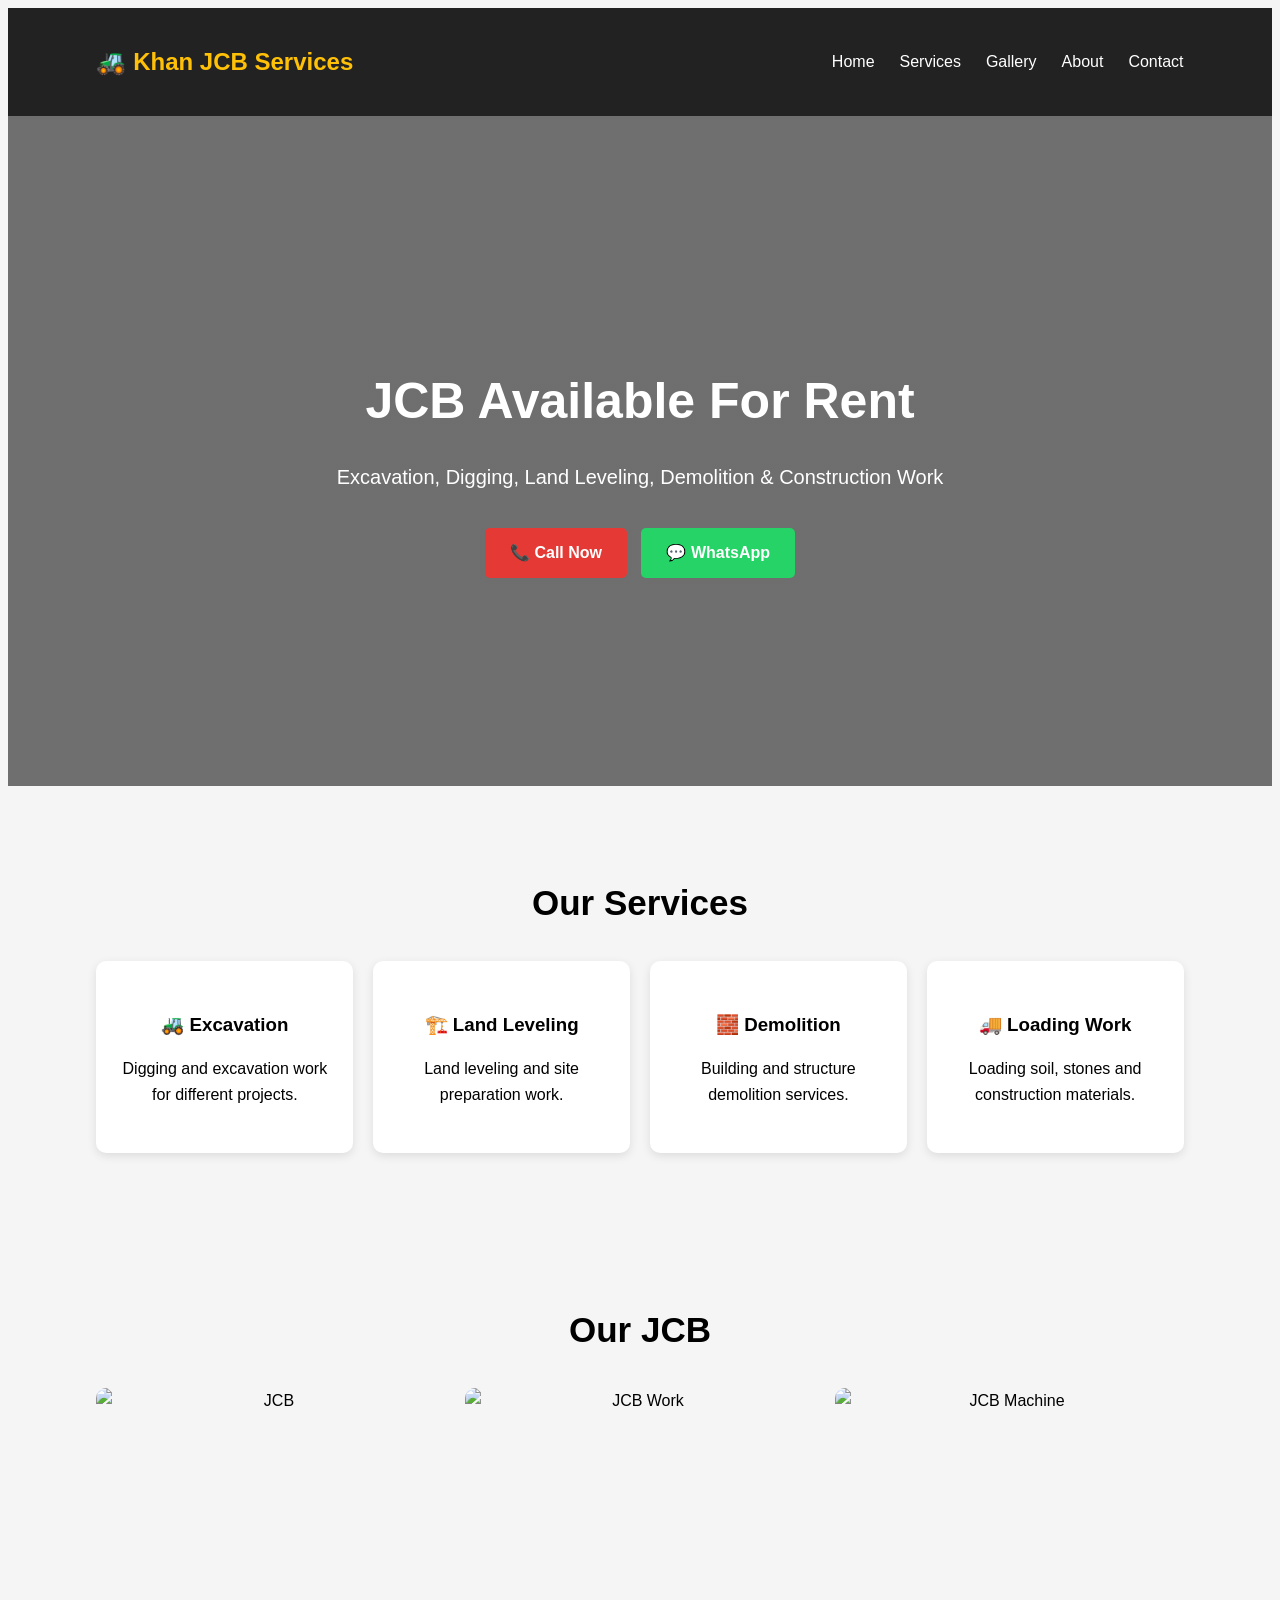
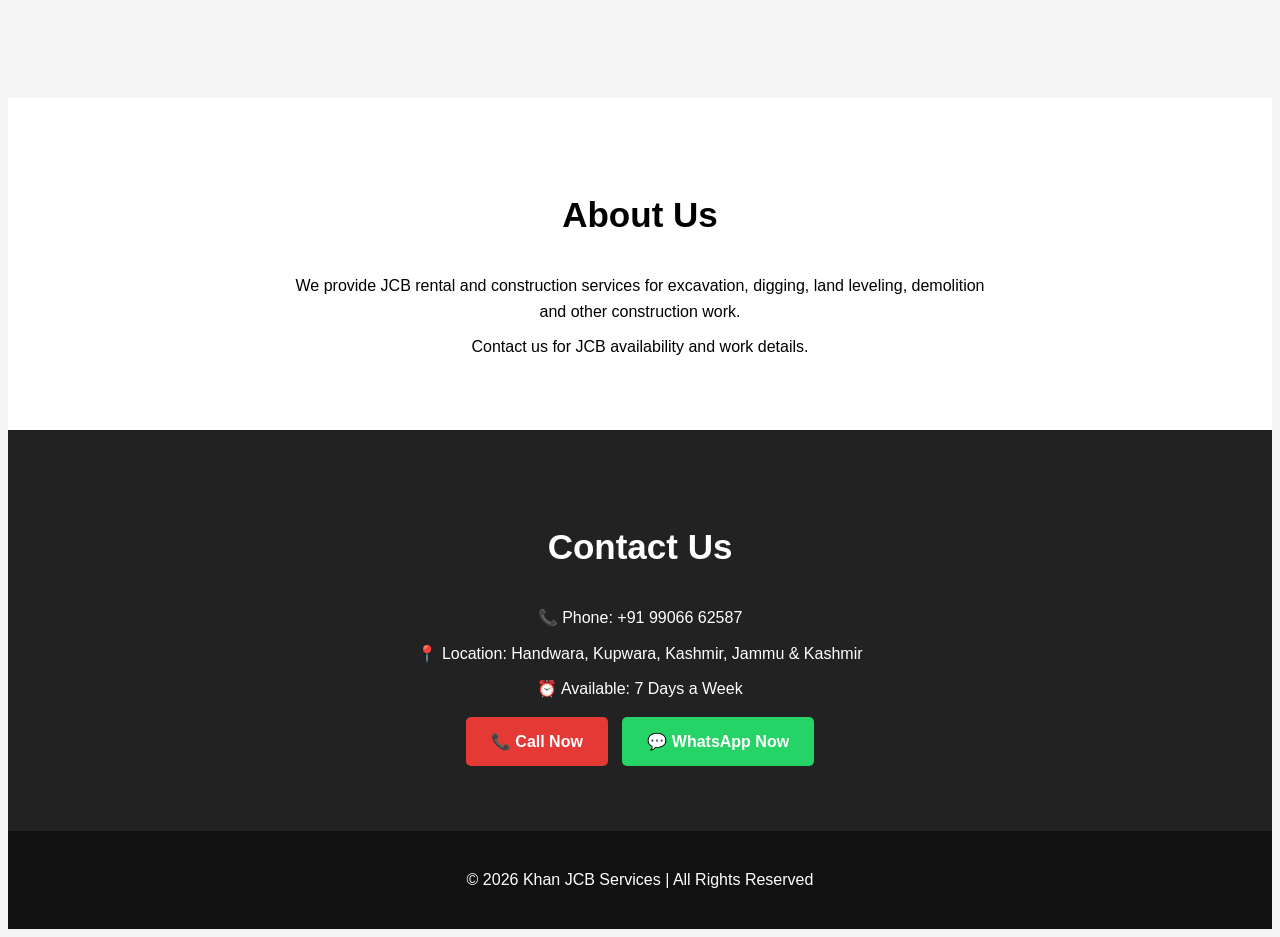
==== index.html @ 16a3d6e7 "Add files via upload" ====
<!DOCTYPE html>
<html lang="en">
<head>
    <meta charset="UTF-8">
    <meta name="viewport" content="width=device-width, initial-scale=1.0">

    <title>Khan JCB Services</title>

    <link rel="stylesheet" href="style.css">
</head>
<body>

    <!-- Navigation -->
    <header>
        <nav>
            <h2>🚜 Khan JCB Services</h2>

            <ul>
                <li><a href="#home">Home</a></li>
                <li><a href="#services">Services</a></li>
                <li><a href="#gallery">Gallery</a></li>
                <li><a href="#about">About</a></li>
                <li><a href="#contact">Contact</a></li>
           </ul>
        </nav>
    </header>


    <!-- Home -->
    <section id="home" class="hero">

        <div class="hero-content">

            <h1>JCB Available For Rent</h1>

            <p>
                Excavation, Digging, Land Leveling,
                Demolition & Construction Work
            </p>

            <a href="tel:+919906662587" class="btn call">
                📞 Call Now
            </a>

            <a href="https://wa.me/919906662587" class="btn whatsapp">
                💬 WhatsApp
            </a>

        </div>

    </section>


    <!-- Services -->
    <section id="services">

        <h2>Our Services</h2>

        <div class="services-container">

            <div class="service">
                <h3>🚜 Excavation</h3>
                <p>Digging and excavation work for different projects.</p>
            </div>

            <div class="service">
                <h3>🏗️ Land Leveling</h3>
                <p>Land leveling and site preparation work.</p>
            </div>

            <div class="service">
                <h3>🧱 Demolition</h3>
                <p>Building and structure demolition services.</p>
            </div>

            <div class="service">
                <h3>🚚 Loading Work</h3>
                <p>Loading soil, stones and construction materials.</p>
            </div>

        </div>

    </section>


    <!-- Gallery -->
    <section id="gallery">

        <h2>Our JCB</h2>

        <div class="gallery">

            <img src="images/WhatsApp Image 2026-09-18 at 10.40.26 (1).jpeg" alt="JCB">
            <img src="images/WhatsApp Image 2026-09-18 at 14.47.20.jpeg" alt="JCB Work">
            <img src="images/WhatsApp Image 2026-09-18 at 10.40.27.jpeg" alt="JCB Machine">

        </div>

    </section>


    <!-- About -->
    <section id="about">

        <h2>About Us</h2>

        <p>
            We provide JCB rental and construction services
            for excavation, digging, land leveling, demolition
            and other construction work.
        </p>

        <p>
            Contact us for JCB availability and work details.
        </p>

    </section>


    <!-- Contact -->
    <section id="contact">

        <h2>Contact Us</h2>

        <p>📞 Phone: +91 99066 62587</p>

        <p>📍 Location: Handwara, Kupwara, Kashmir, Jammu & Kashmir</p>

        <p>⏰ Available: 7 Days a Week</p>

        <a href="tel:+919906662587" class="btn call">
            📞 Call Now
        </a>

        <a href="https://wa.me/919906662587" class="btn whatsapp">
            💬 WhatsApp Now
        </a>

    </section>


    <!-- Footer -->
    <footer>

        <p>
            © 2026 Khan JCB Services | All Rights Reserved
        </p> </footer>

</body>
</html>
---- style.css ----
css
* {
    margin: 0;
    padding: 0;
    box-sizing: border-box;
}

body {
    font-family: Arial, sans-serif;
    line-height: 1.6; 
      background: #f5f5f5;
}


/* Navigation */

header {
    background: #222;
    color: white;
      padding: 15px 7%;
}

nav {
    display: flex;
    justify-content: space-between;
    align-items: center;
}
nav h2 {
    color: #ffc107;
}

nav ul {
    display: flex;
    list-style: none;
    gap: 25px;
}

nav a {
    color: white;
    text-decoration: none;
}

nav a:hover {
    color: #ffc107;
}


/* Hero */

.hero {
    min-height: 550px;

    background-image:
        linear-gradient(rgba(0,0,0,0.55), rgba(0,0,0,0.55)),
        url("images/WhatsApp Image 2026-09-18 at 10.40.26 (2).jpeg");

    background-size: cover;
    background-position: center;
 display: flex;
    justify-content: center;
    align-items: center;

    text-align: center;
    color: white;
}

.hero-content h1 {
    font-size: 50px;
    margin-bottom: 15px;
}

.hero-content p {
    font-size: 20px;
    margin-bottom: 30px;
}


/* Buttons */

.btn {
    display: inline-block;

    padding: 12px 25px;
    margin: 5px;

    border-radius: 5px;

    text-decoration: none;
    color: white;

    font-weight: bold;
}

.call {
    background: #e53935;
}

.whatsapp {
    background: #25d366;
}

.btn:hover {
    opacity: 0.8;
}


/* Sections */

section {
    padding: 60px 7%;
    text-align: center;
}

section h2 {
    font-size: 35px;
    margin-bottom: 30px;
}


/* Services */

.services-container {
    display: grid;

    grid-template-columns:
        repeat(4, 1fr);

    gap: 20px;
}

.service {
    background: white;

    padding: 30px 20px;

    border-radius: 10px;

    box-shadow:
        0 3px 10px rgba(0,0,0,0.1);
}

.service h3 {
    margin-bottom: 10px;
}


/* Gallery */

.gallery {
    display: grid;

    grid-template-columns:
        repeat(3, 1fr);

    gap: 20px;
}

.gallery img {
    width: 100%;
    height: 250px;

    object-fit: cover;

    border-radius: 10px;
}


/* About */

#about {
    background: white;
}

#about p {
    max-width: 700px;
    margin: 10px auto;
}


/* Contact */

#contact {
    background: #222;
    color: white;
}

#contact p {
    margin: 10px;
}


/* Footer */

footer {
    background: #111;
    color: white;

    text-align: center;

    padding: 20px;
}


/* Mobile */

@media (max-width: 768px) {

    nav {
        flex-direction: column;
        gap: 15px;
    }

    nav ul {
        flex-wrap: wrap;
        justify-content: center;
    }

    .hero-content h1 {
        font-size: 35px;
    }

    .services-container {
        grid-template-columns: 1fr;
    }

    .gallery {
        grid-template-columns: 1fr;
    }

}
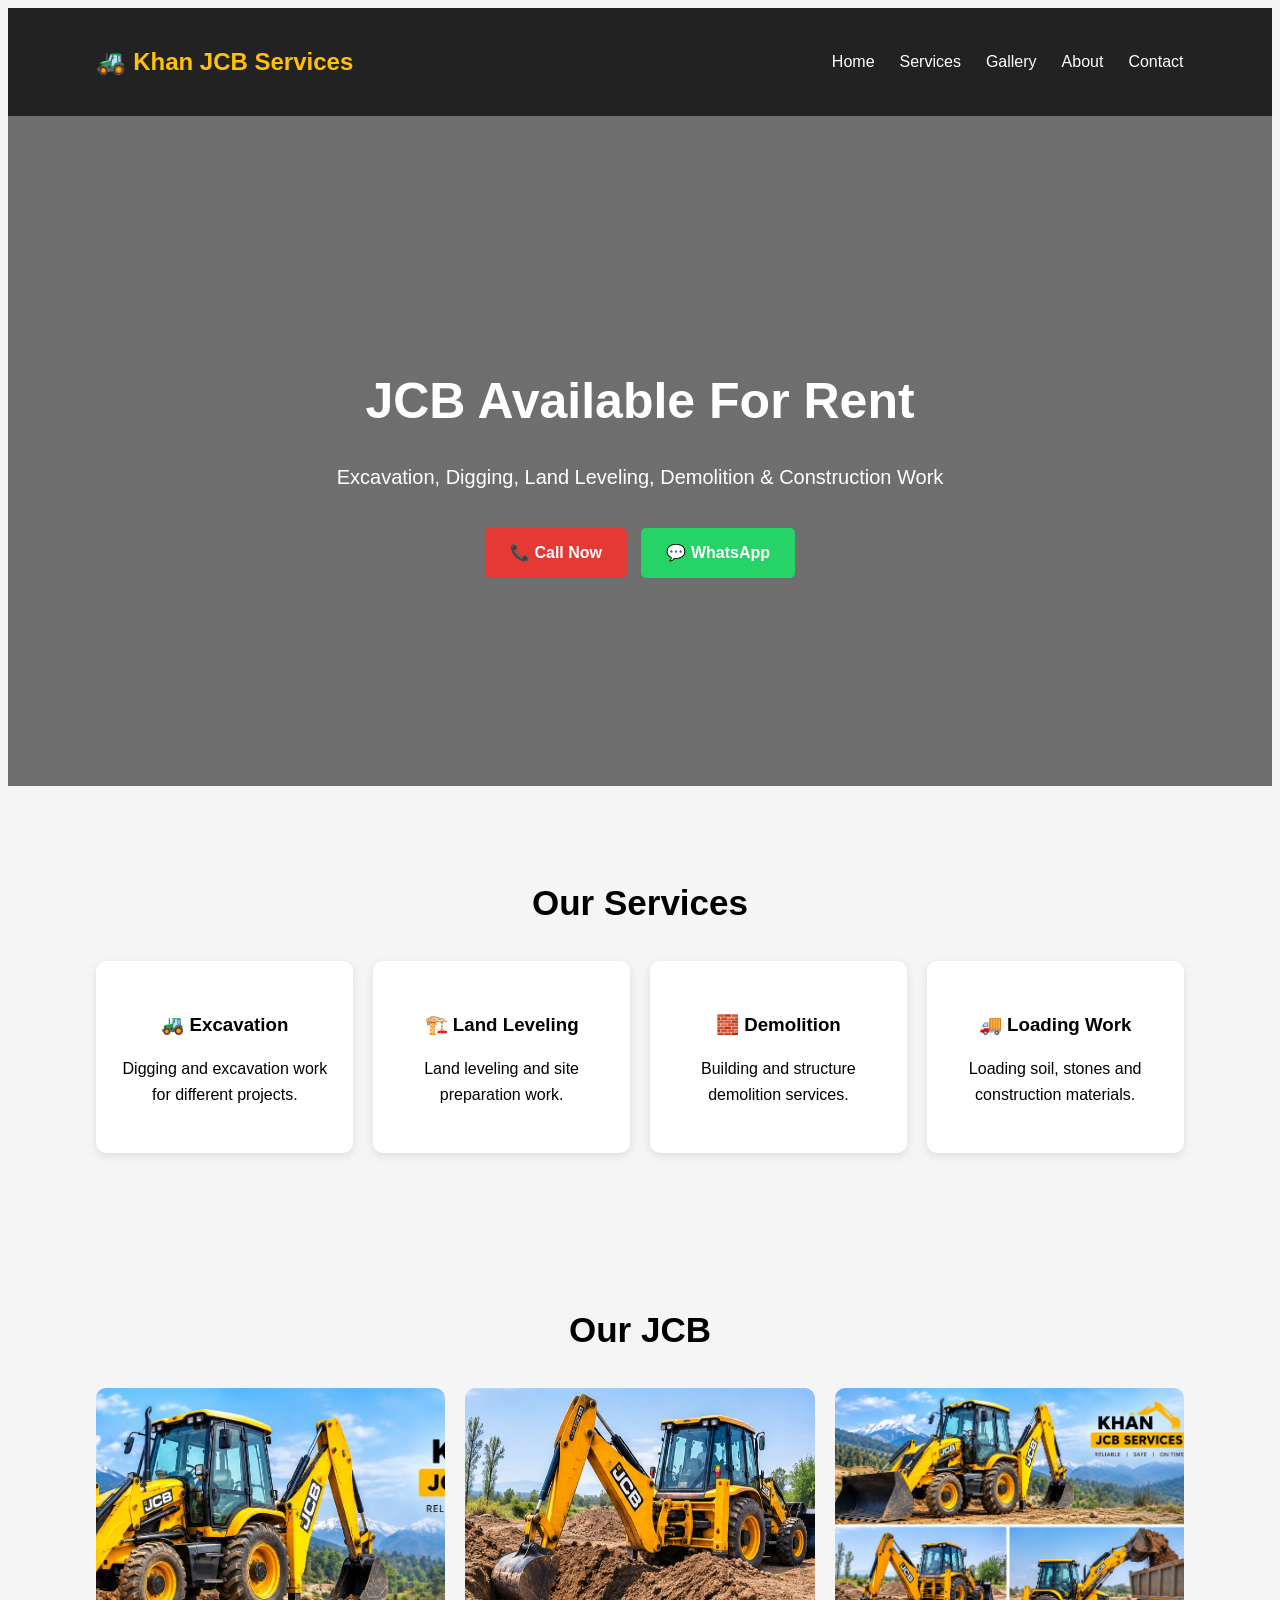
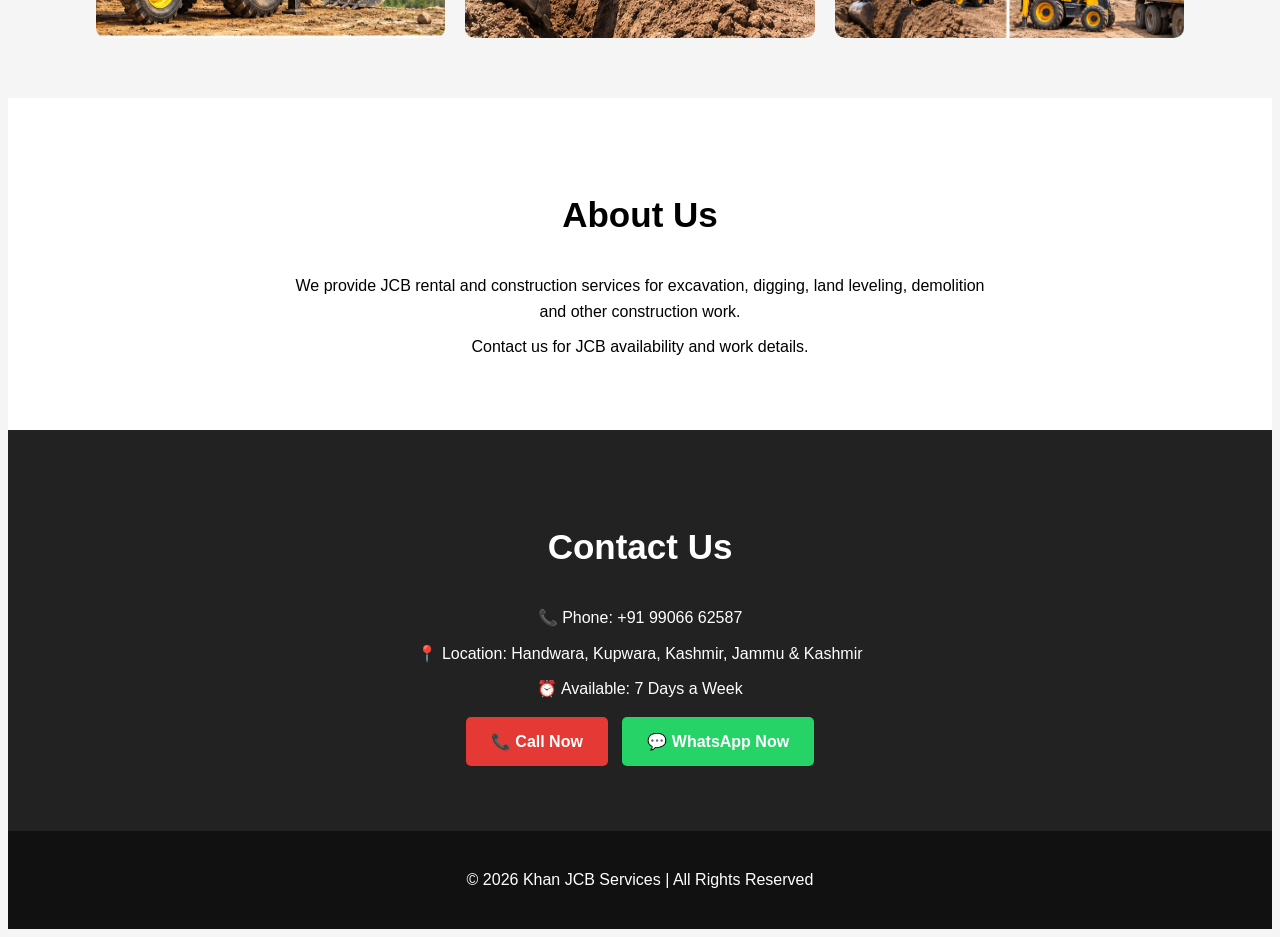
==== commit 5f7324ae: "Restore index.html structure and content" ====
--- a/index.html
+++ b/index.html
@@ -91,9 +91,9 @@
 
         <div class="gallery">
 
-            <img src="images/WhatsApp Image 2026-09-18 at 10.40.26 (1).jpeg" alt="JCB">
-            <img src="images/WhatsApp Image 2026-09-18 at 14.47.20.jpeg" alt="JCB Work">
-            <img src="images/WhatsApp Image 2026-09-18 at 10.40.27.jpeg" alt="JCB Machine">
+            <img src="jcb1.jpeg" alt="KHAN JCB SERVICES">
+            <img src="jcb2.jpeg" alt="KHAN JCB SERVICES">
+            <img src="jcb3.jpeg" alt="KHAN JCB SERVICES">
 
         </div>
 
@@ -148,4 +148,4 @@
         </p> </footer>
 
 </body>
-</html>+</html>
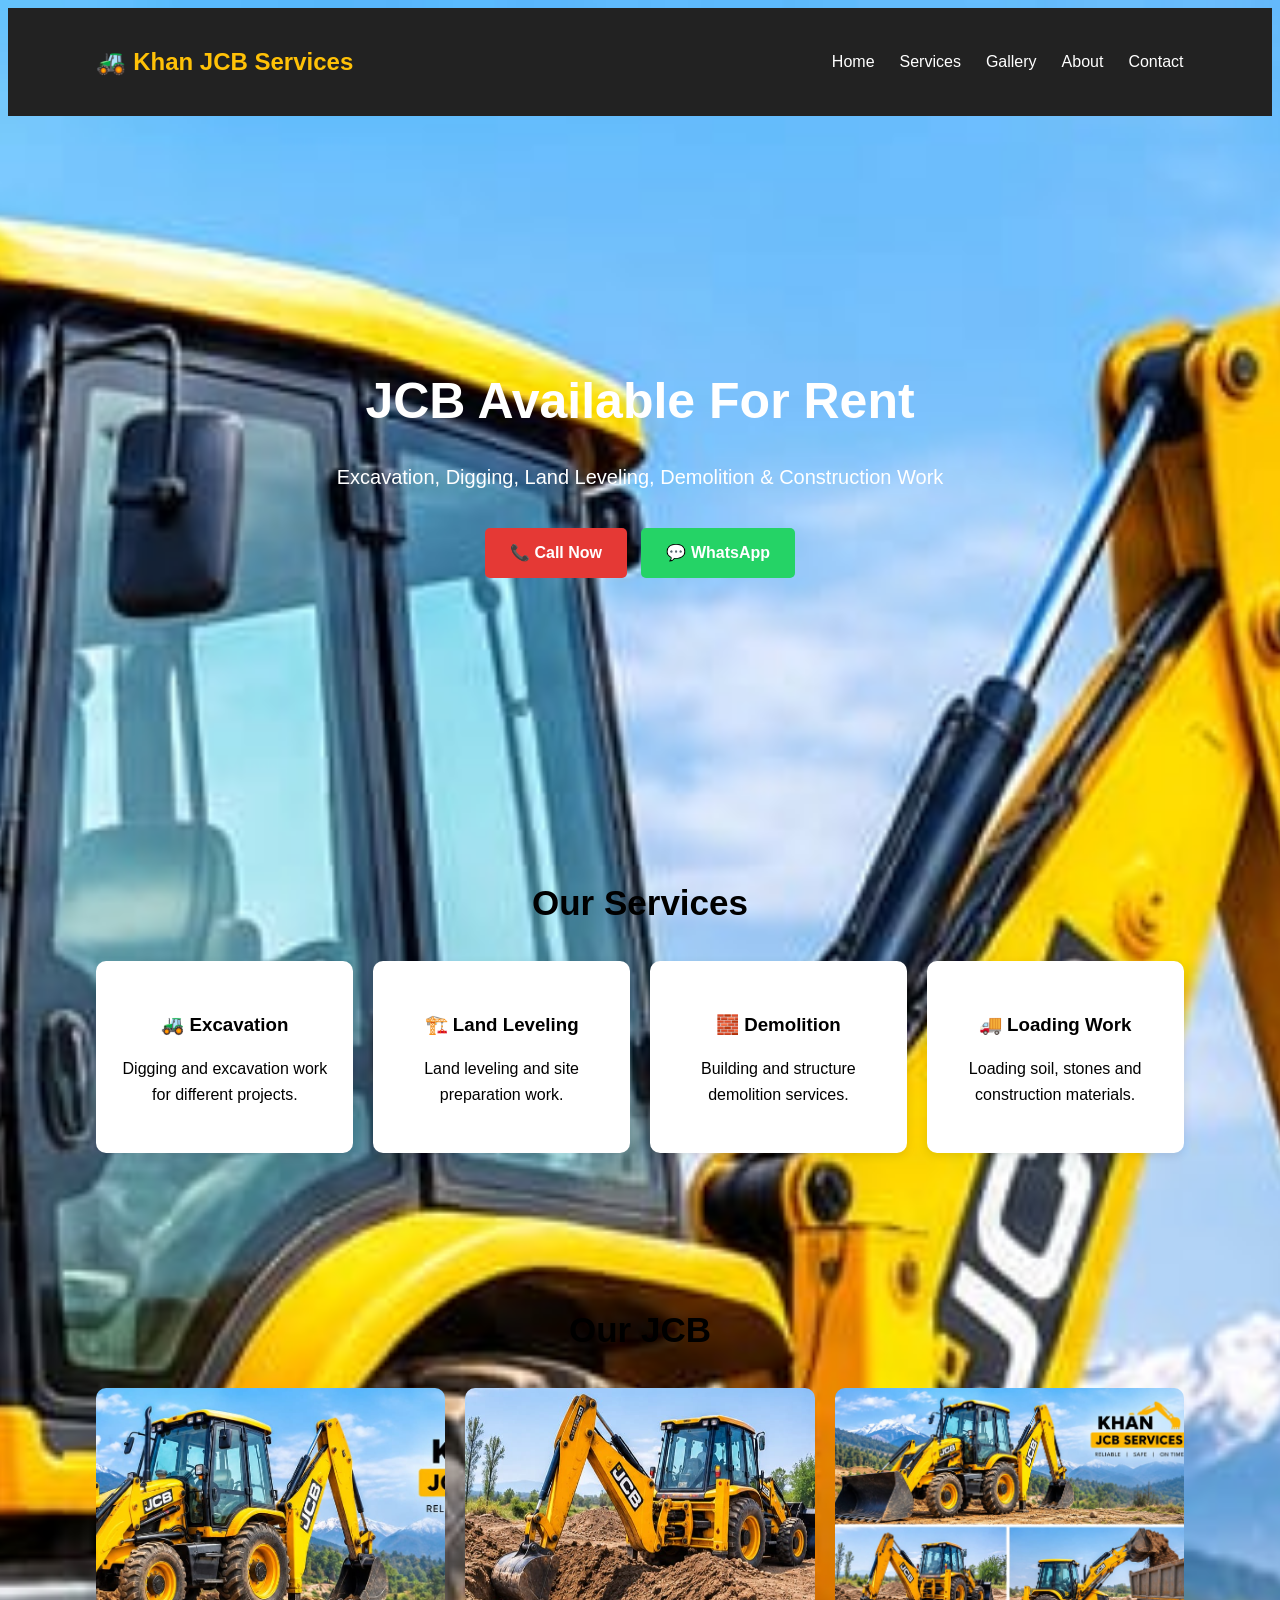
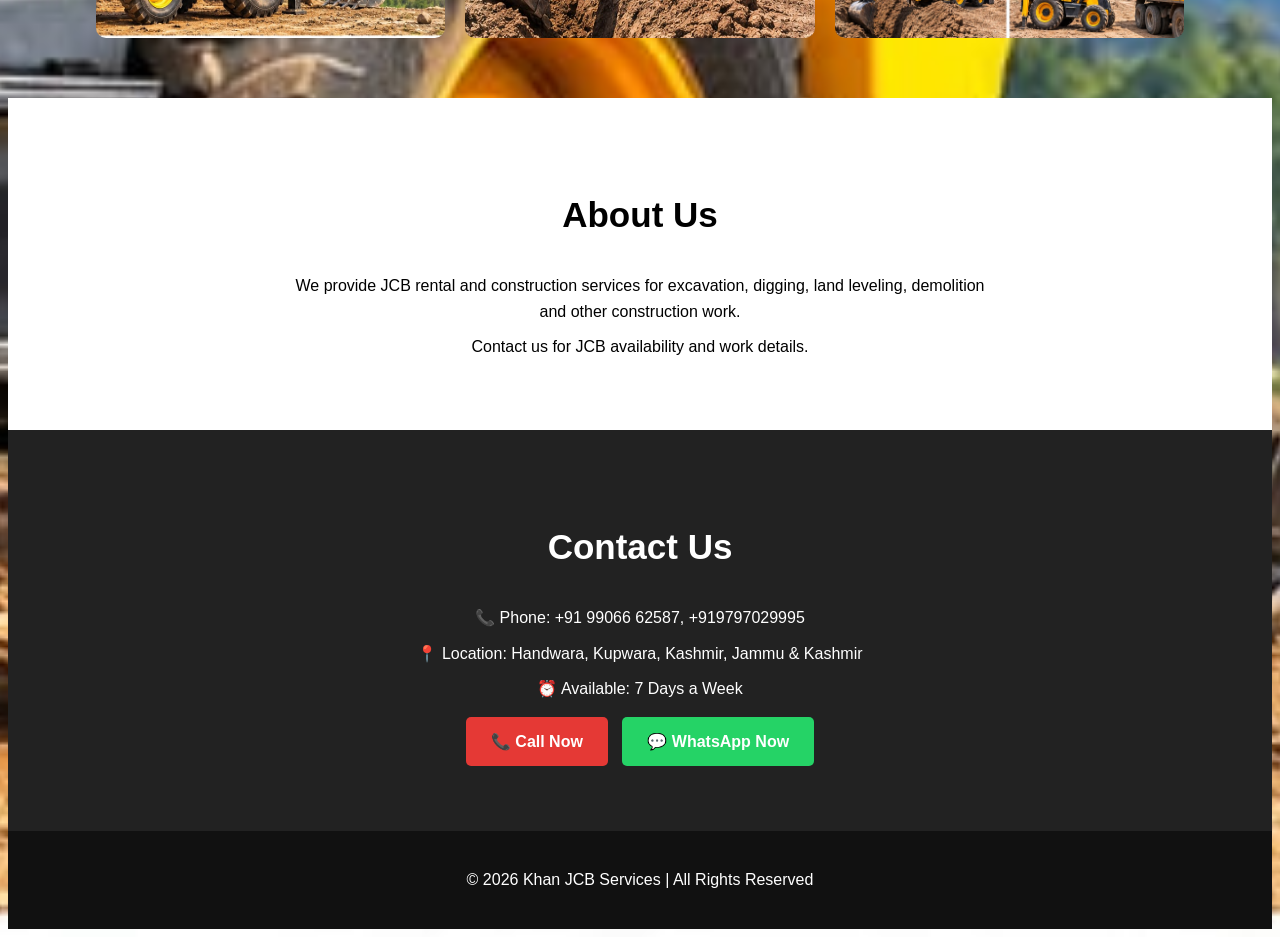
==== commit d70f16aa: "Revise index.html with new contact details Updated contact information and improved formatting." ====
--- a/index.html
+++ b/index.html
@@ -123,7 +123,7 @@
 
         <h2>Contact Us</h2>
 
-        <p>📞 Phone: +91 99066 62587</p>
+        <p>📞 Phone: +91 99066 62587, +919797029995</p>
 
         <p>📍 Location: Handwara, Kupwara, Kashmir, Jammu & Kashmir</p>
 
--- a/style.css
+++ b/style.css
@@ -9,6 +9,10 @@
     font-family: Arial, sans-serif;
     line-height: 1.6; 
       background: #f5f5f5;
+    background-image: url("jcb1.jpeg");
+    background-size: cover;
+    background-position: center;
+    background-repeat: no-repeat;
 }
 
 
@@ -52,7 +56,7 @@
 
     background-image:
         linear-gradient(rgba(0,0,0,0.55), rgba(0,0,0,0.55)),
-        url("images/WhatsApp Image 2026-09-18 at 10.40.26 (2).jpeg");
+        url("<img src="jcb4.jpeg" alt="KHAN JCB SERVICES">");
 
     background-size: cover;
     background-position: center;
@@ -227,4 +231,4 @@
         grid-template-columns: 1fr;
     }
 
-}+}
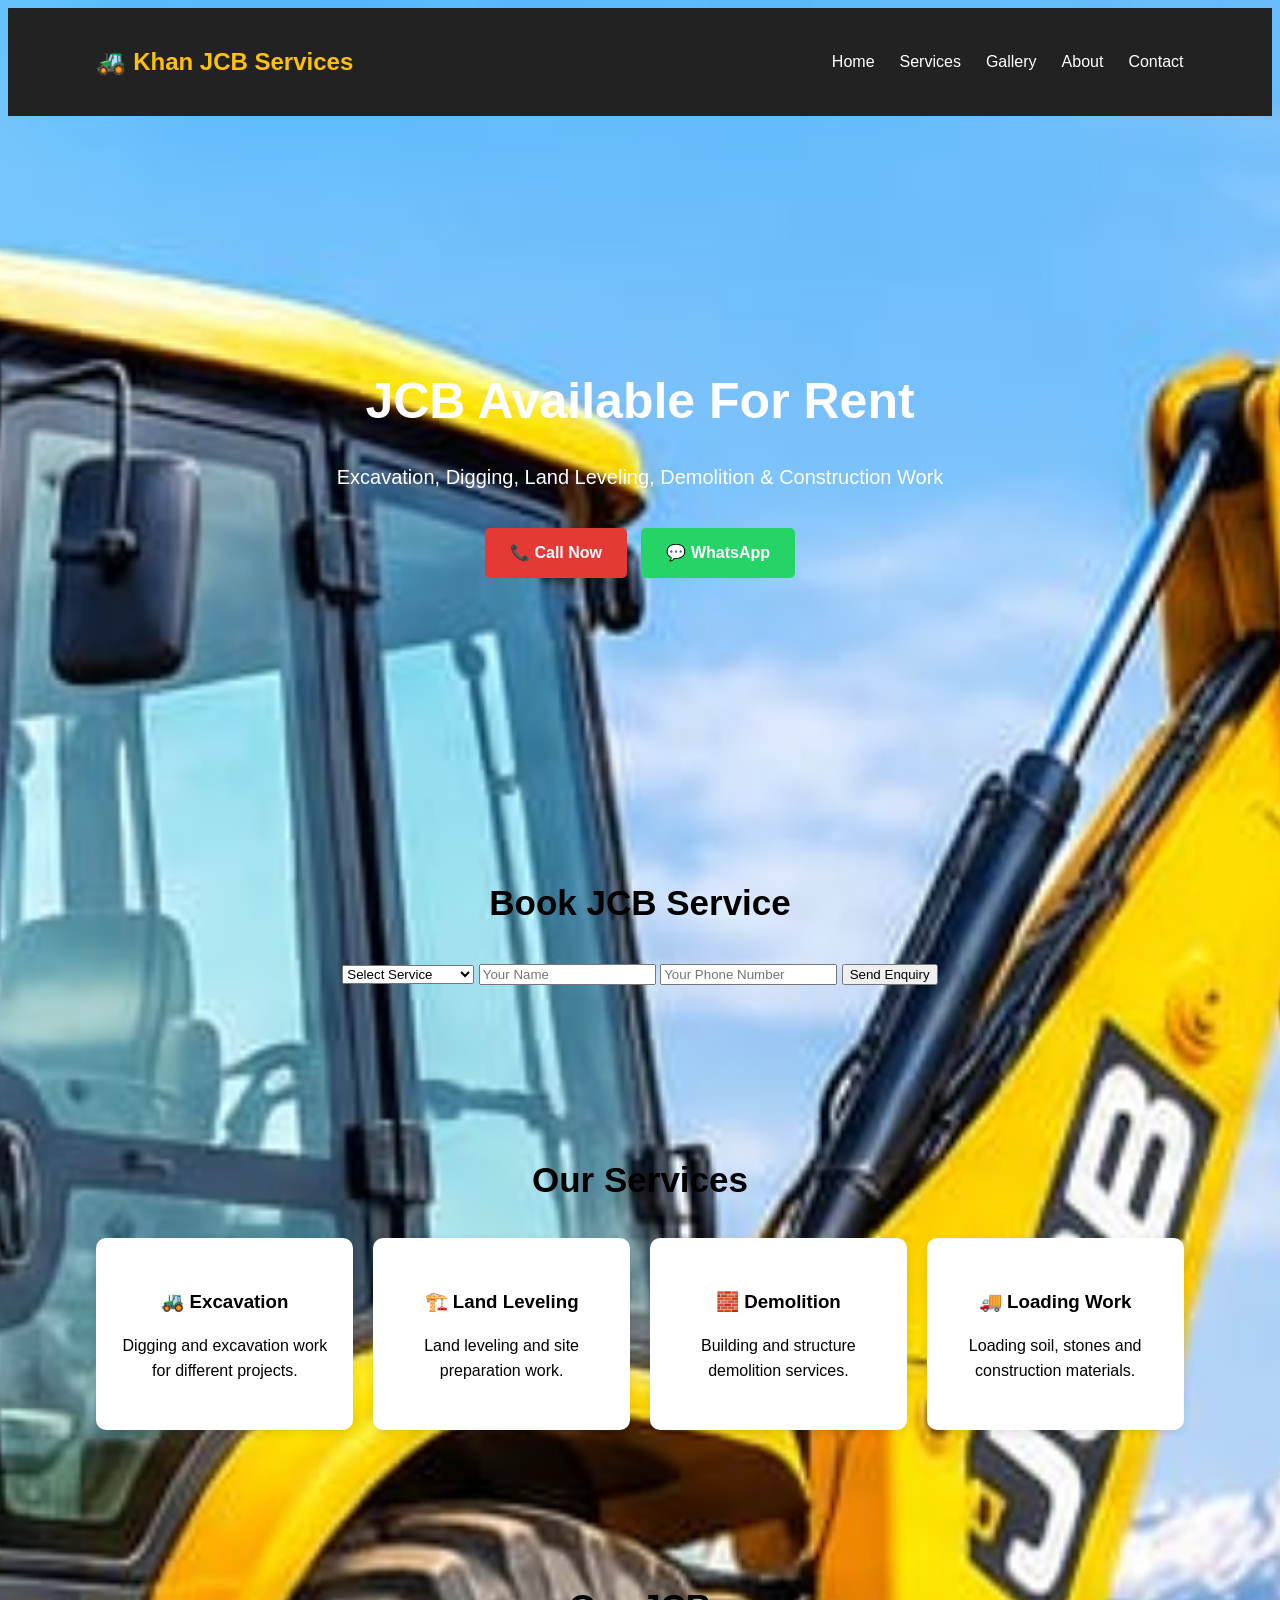
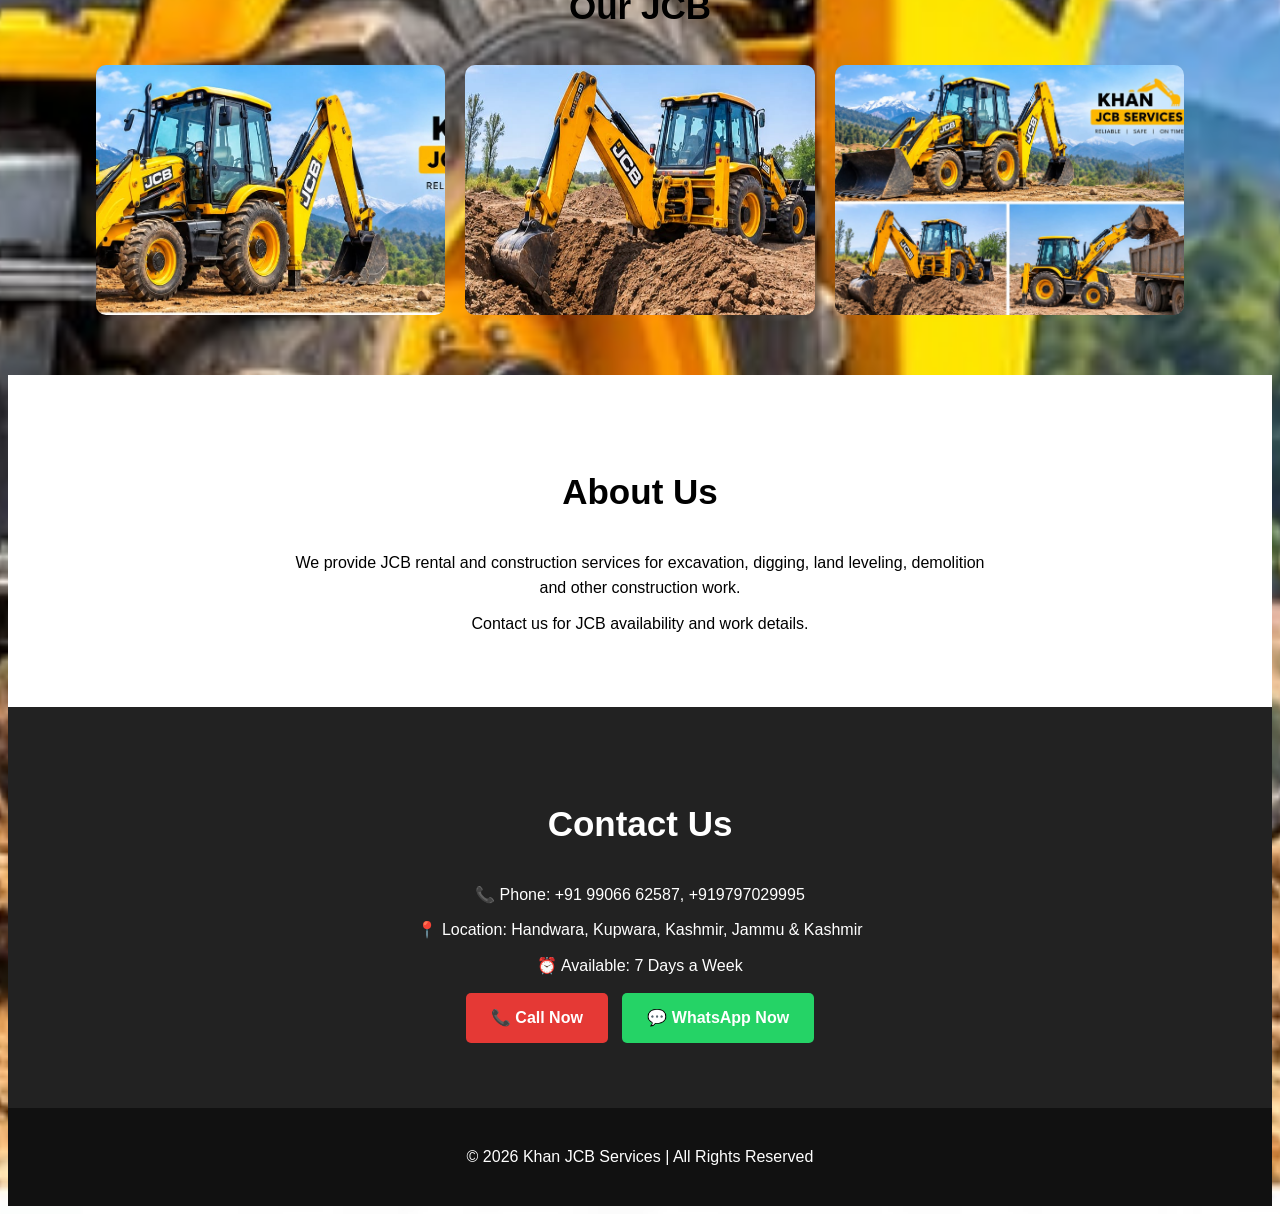
==== commit 9f17037a: "Update index.html" ====
--- a/index.html
+++ b/index.html
@@ -50,6 +50,25 @@
         </div>
 
     </section>
+    <section class="enquiry">
+    <h2>Book JCB Service</h2>
+
+    <select id="service">
+        <option value="">Select Service</option>
+        <option>JCB Excavation</option>
+        <option>Earthwork</option>
+        <option>Road Work</option>
+        <option>Construction Work</option>
+    </select>
+
+    <input type="text" id="customerName" placeholder="Your Name">
+
+    <input type="tel" id="phone" placeholder="Your Phone Number">
+
+    <button onclick="sendEnquiry()">Send Enquiry</button>
+
+    <p id="message"></p>
+</section>
 
 
     <!-- Services -->
@@ -146,6 +165,8 @@
         <p>
             © 2026 Khan JCB Services | All Rights Reserved
         </p> </footer>
+    <script src="script.js"></script>
+</body>
 
 </body>
 </html>
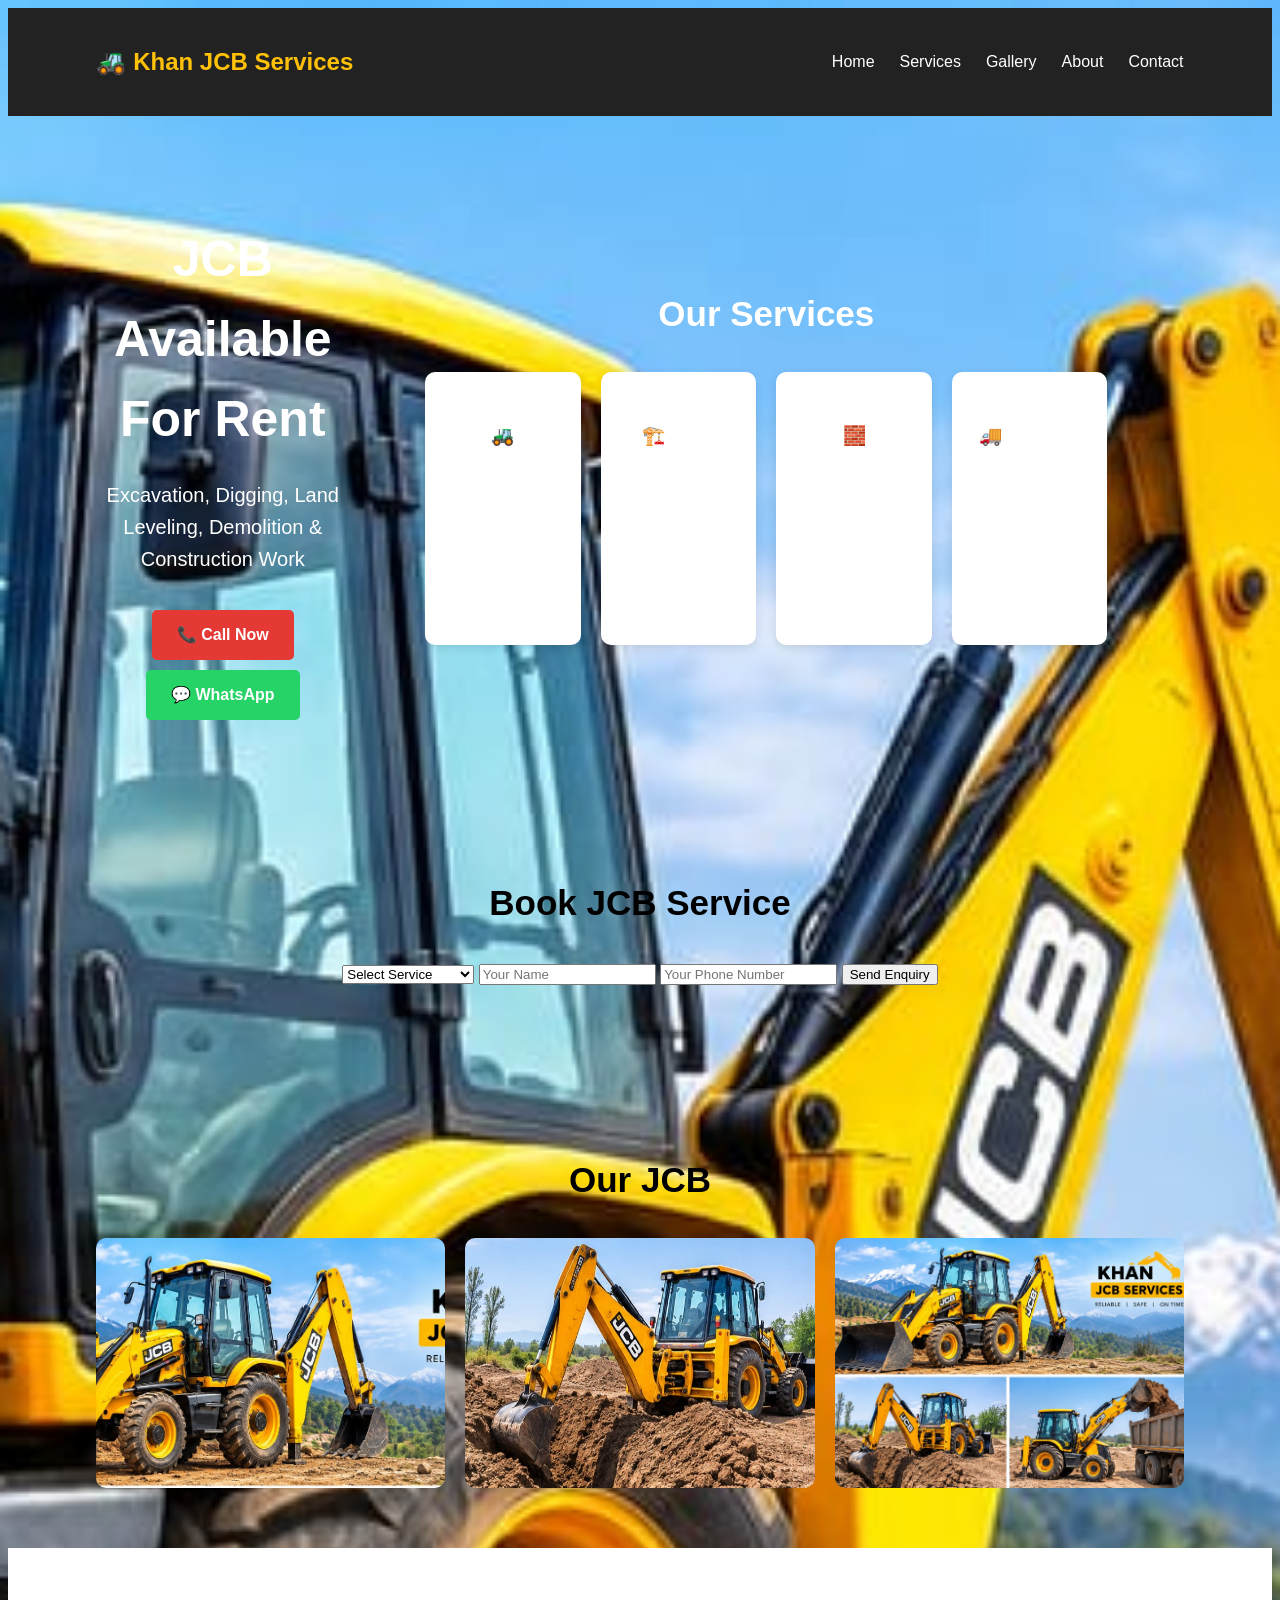
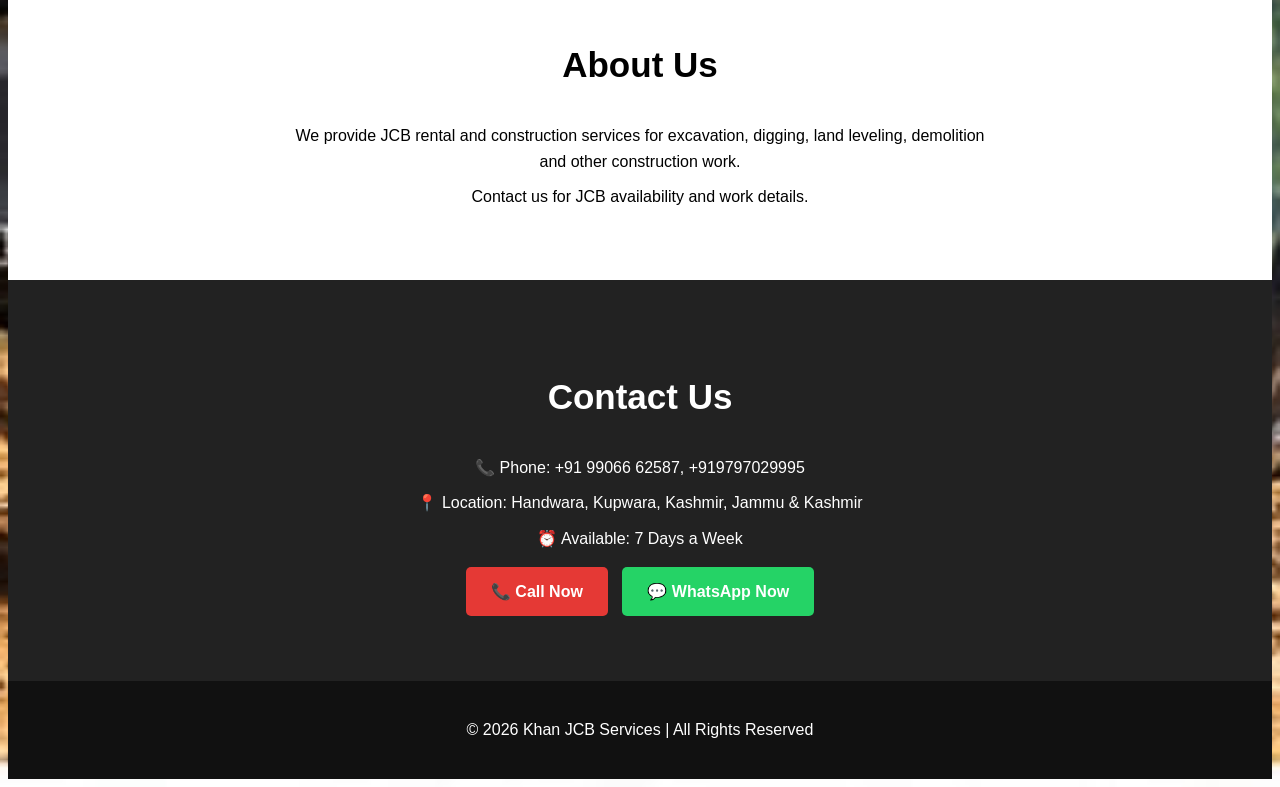
==== commit 659ca15f: "Restore index.html with original content" ====
--- a/index.html
+++ b/index.html
@@ -49,28 +49,6 @@
 
         </div>
 
-    </section>
-    <section class="enquiry">
-    <h2>Book JCB Service</h2>
-
-    <select id="service">
-        <option value="">Select Service</option>
-        <option>JCB Excavation</option>
-        <option>Earthwork</option>
-        <option>Road Work</option>
-        <option>Construction Work</option>
-    </select>
-
-    <input type="text" id="customerName" placeholder="Your Name">
-
-    <input type="tel" id="phone" placeholder="Your Phone Number">
-
-    <button onclick="sendEnquiry()">Send Enquiry</button>
-
-    <p id="message"></p>
-</section>
-
-
     <!-- Services -->
     <section id="services">
 
@@ -101,6 +79,26 @@
         </div>
 
     </section>
+     </section>
+    <section class="enquiry">
+    <h2>Book JCB Service</h2>
+
+    <select id="service">
+        <option value="">Select Service</option>
+        <option>JCB Excavation</option>
+        <option>Earthwork</option>
+        <option>Road Work</option>
+        <option>Construction Work</option>
+    </select>
+
+ <input type="text" id="customerName" placeholder="Your Name">
+
+    <input type="tel" id="phone" placeholder="Your Phone Number">
+
+    <button onclick="sendEnquiry()">Send Enquiry</button>
+
+    <p id="message"></p>
+</section>
 
 
     <!-- Gallery -->
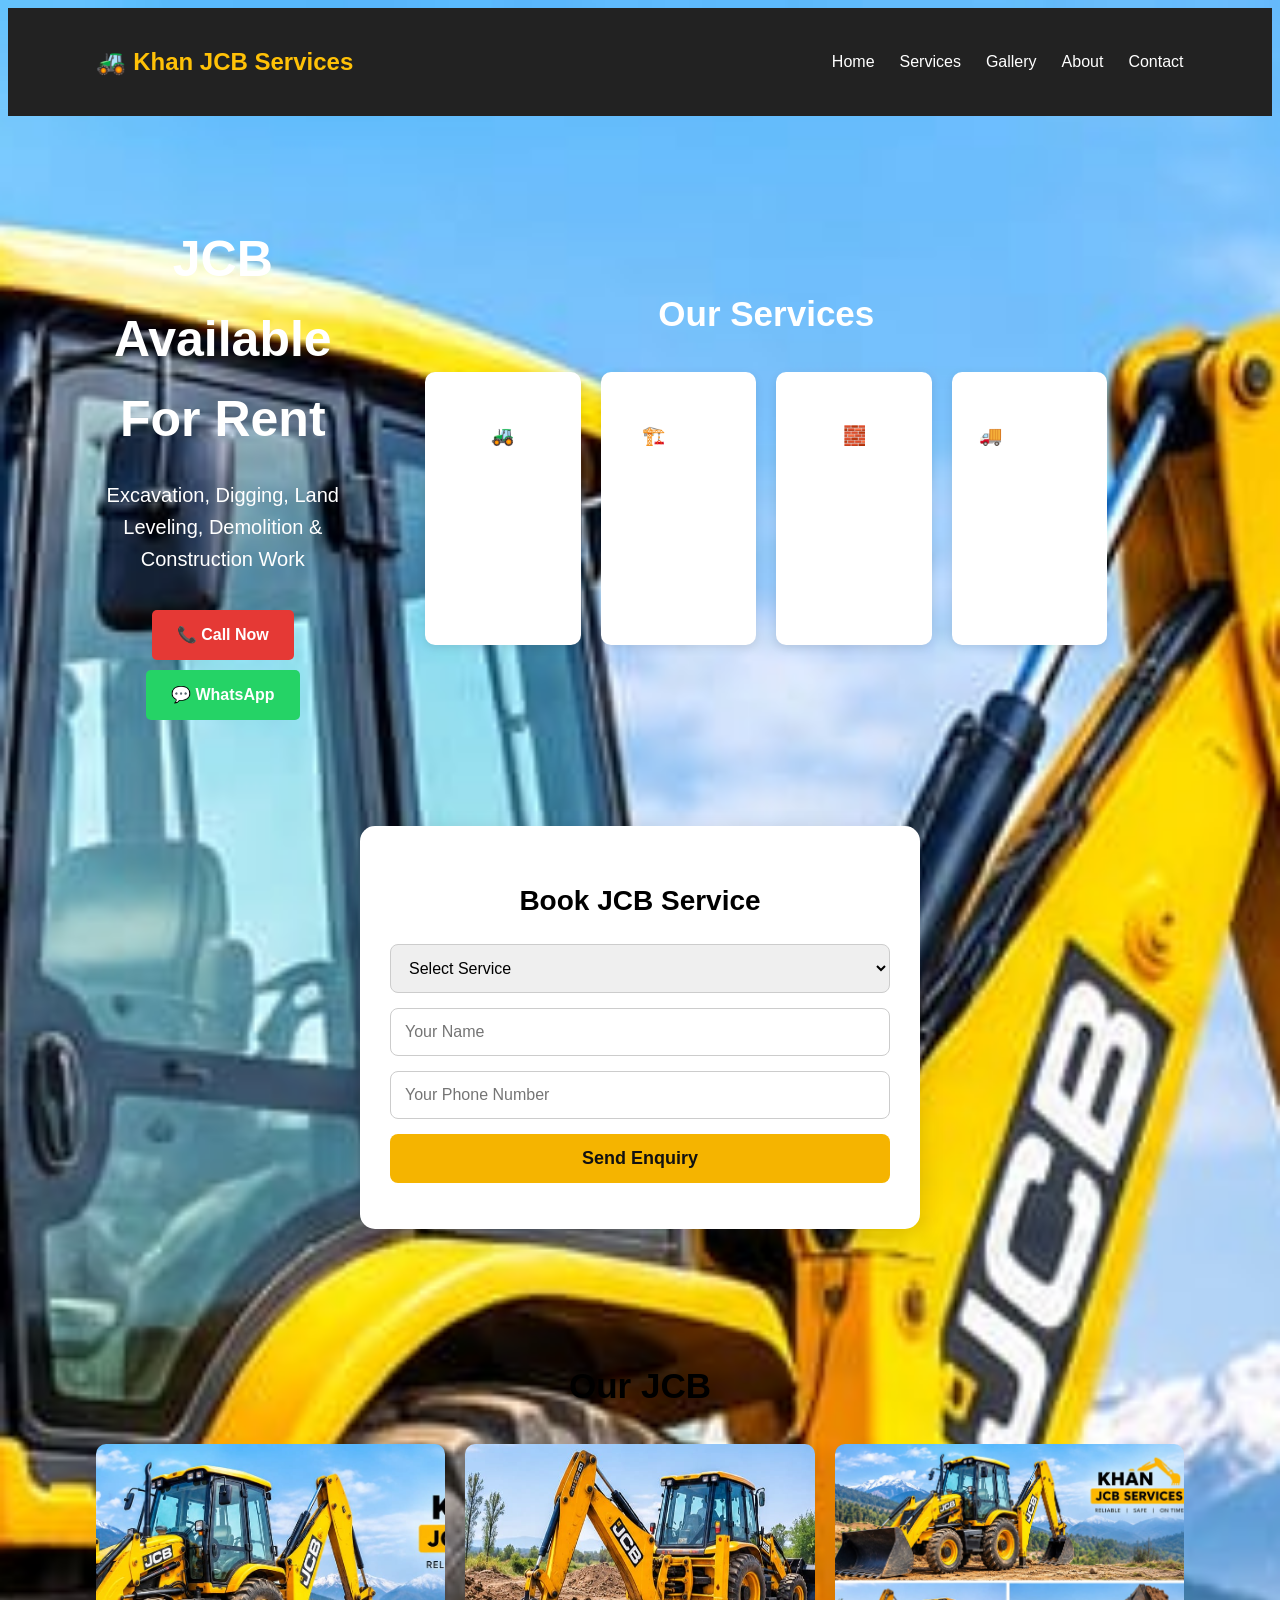
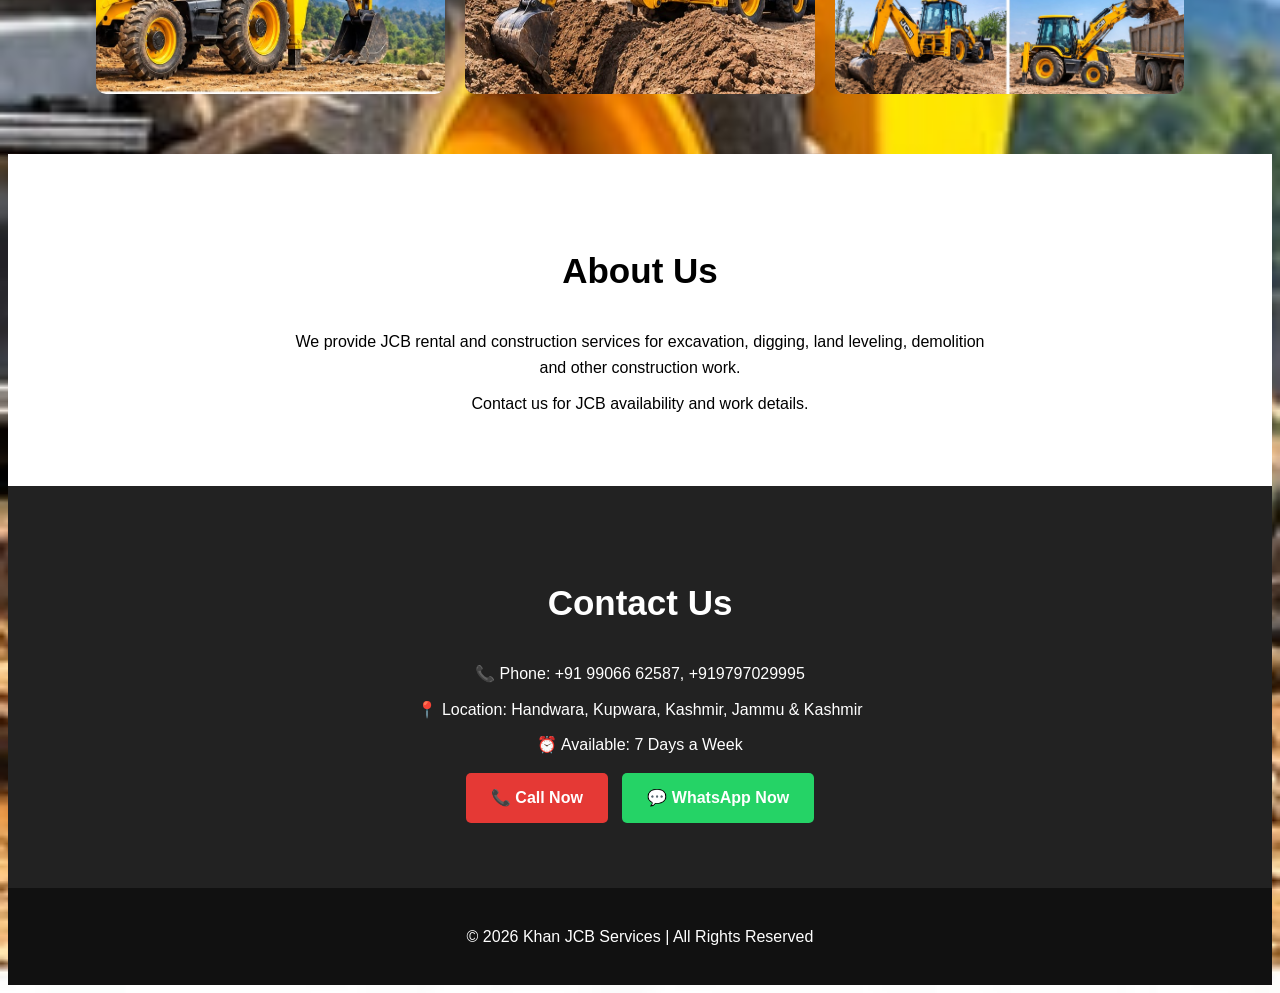
==== commit 768dff26: "Update index.html" ====
--- a/index.html
+++ b/index.html
@@ -164,7 +164,6 @@
             © 2026 Khan JCB Services | All Rights Reserved
         </p> </footer>
     <script src="script.js"></script>
-</body>
 
 </body>
 </html>
--- a/style.css
+++ b/style.css
@@ -232,3 +232,61 @@
     }
 
 }
+/* ===== JCB ENQUIRY FORM ===== */
+
+.enquiry {
+    max-width: 500px;
+    margin: 40px auto;
+    padding: 30px;
+    background: #ffffff;
+    border-radius: 15px;
+    box-shadow: 0 8px 25px rgba(0, 0, 0, 0.15);
+    text-align: center;
+}
+
+.enquiry h2 {
+    margin-bottom: 20px;
+    font-size: 28px;
+    font-weight: bold;
+}
+
+.enquiry select,
+.enquiry input {
+    width: 100%;
+    box-sizing: border-box;
+    padding: 14px;
+    margin-bottom: 15px;
+    border: 1px solid #ccc;
+    border-radius: 8px;
+    font-size: 16px;
+    outline: none;
+}
+
+.enquiry select:focus,
+.enquiry input:focus {
+    border-color: #f5b400;
+    box-shadow: 0 0 5px rgba(245, 180, 0, 0.4);
+}
+
+.enquiry button {
+    width: 100%;
+    padding: 14px;
+    border: none;
+    border-radius: 8px;
+    background: #f5b400;
+    color: #111;
+    font-size: 18px;
+    font-weight: bold;
+    cursor: pointer;
+    transition: 0.3s;
+}
+
+.enquiry button:hover {
+    transform: translateY(-2px);
+    background: #ffc107;
+}
+
+#message {
+    margin-top: 15px;
+    font-weight: bold;
+}
